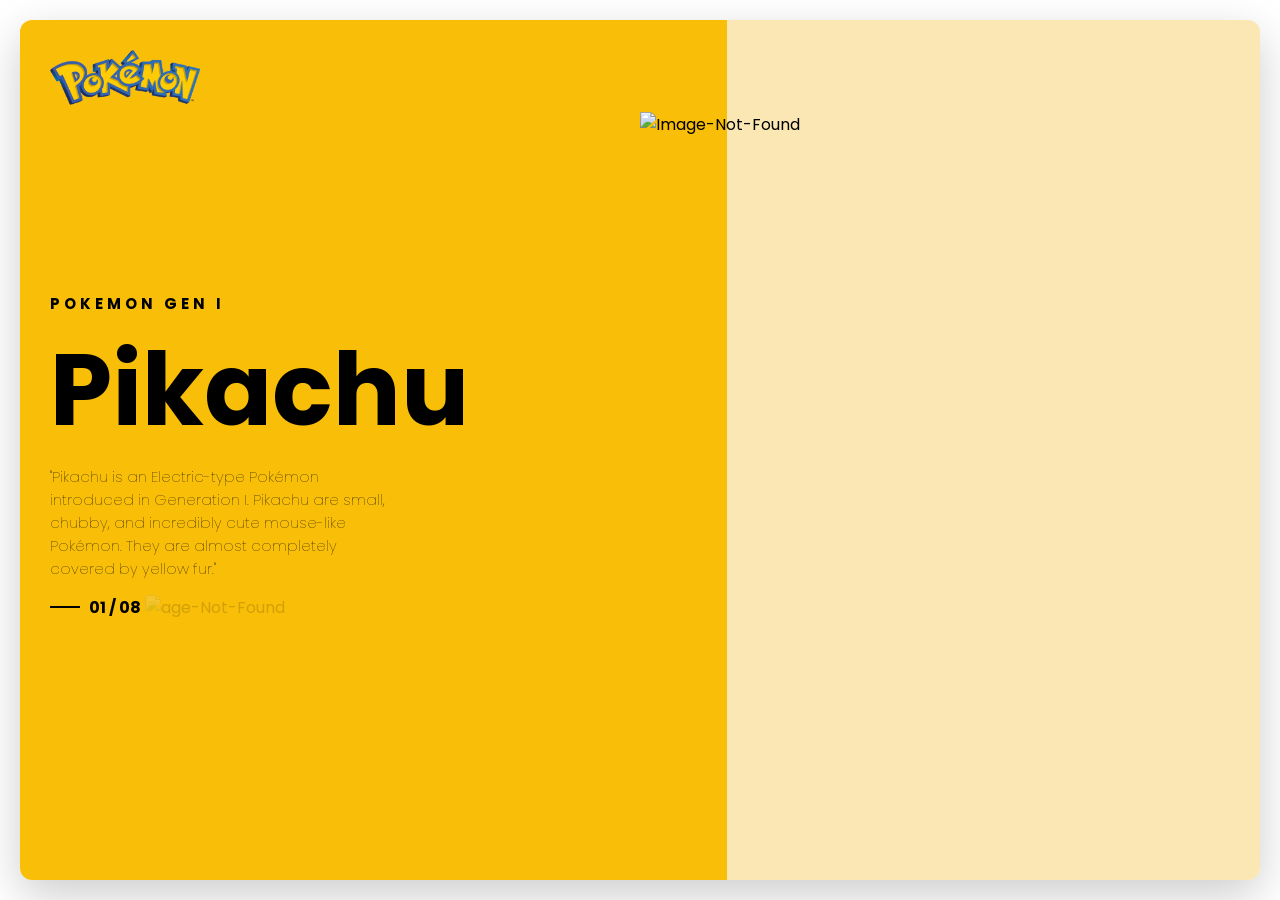
==== index.html @ 356c66e2 "rename html and css" ====
<!DOCTYPE html>
<html lang="en">
<head>
    <meta charset="UTF-8">
    <meta name="viewport" content="width=device-width, initial-scale=1.0">
    <title>Document</title>
    <link rel="stylesheet" href="style.css">
    <link rel="stylesheet" href="https://cdnjs.cloudflare.com/ajax/libs/font-awesome/6.7.2/css/all.min.css">
    <link href='https://fonts.googleapis.com/css?family=Poppins' rel='stylesheet'>
</head>
<body>
    <div id="MainBox">
        <header>
            <img src="./pngegg.png" alt="Image-Not-Found">
            <i class="fa-solid fa-bars"></i>
        </header>

        <main>
            <div id="MainDivFirst">
                <h3>POKEMON GEN I</h3>

                <h1>Pikachu</h1>
                <p class="SecPara">"Pikachu is an Electric-type Pokémon introduced in Generation I. Pikachu are small, chubby, and incredibly cute mouse-like Pokémon. They are almost completely covered by yellow fur."</p>

                <hr>
                <span>01 / 08</span>

                <img src="https://assets.streamlinehq.com/image/private/w_300,h_300,ar_1/f_auto/v1/icons/vector-icons-7/pokeball-xeg9gc4xzwluseur3c3mm.png/pokeball-qdt0o2i0d34nyhk4opt88.png?_a=DATAiZkSZAA0" alt="age-Not-Found">
            </div>

            <div id="MainDivSec">
                <img src="https://cdn.discordapp.com/attachments/1484217795024650410/1534256622518534435/Pikachu.png?ex=6a737753&is=6a7225d3&hm=547921c514715260e6f3119622b90fd156f6e6b183cd4a0493d03541012a46b6" alt="Image-Not-Found">
            </div>

            <section>
                <div class="topDiv"></div>
                <div></div>
                <div></div>
                <div></div>
                <div></div>
            </section>
        </main>

    </div>
</body>
</html>
---- style.css ----
* {
    margin: 0%;
    padding: 0%;
    box-sizing: border-box;
}

html,body {
    height: 100%;
    width: 100%;
}

body {
    padding: 20px;
    font-family: "Poppins", sans-serif;
}

#MainBox {
    background: linear-gradient(
        90deg,
        #F9BE08 0% 57%,
        #FAE7B4 57% 100%
    );
    border-radius: 12px;
    padding: 30px 30px;
    height: 100%;
    position: relative;
    box-shadow: 0 15px 45px rgba(0, 0, 0, 0.20);
    overflow: hidden;
}

#MainBox header img {
    width: 150px;
}

#MainBox header i {
    position: relative;
    transform: translate(0px,-35px);
    left: 1200px;
    font-size: 30px;
    cursor: pointer;
}

#MainBox main {
    width: 350px;
    position: relative;
    top: 180px;
}

#MainBox main #MainDivFirst img {
    opacity: 0.15;
}

#MainBox h3 {
    letter-spacing: 4px;
    font-size: 15px;
}

#MainBox main h1 {
    font-size: 100px;
}

#MainBox main p {
    font-size: 15px;
    font-weight: lighter;
    margin-bottom: 15px;
}

#MainBox main #MainDivSec img{
    position: absolute;
    top: -180px;
    left: 590px;
    width: 550px;
    height: 550px;
}

#MainBox main #MainDivFirst hr{
    width: 30px;
    border: 1.6px solid black;
    display: inline-block;
    margin-bottom: 5px;
    margin-right: 5px;
}

#MainBox main #MainDivFirst span {
    font-weight: bold;
}

#MainBox main section div{
    height: 10px;
    background-color: #F4B600;
    width: 10px;
    margin-bottom: 15px;
    border-radius: 50%;
    position: relative;
    left: 1370px;
    bottom: 550px;
}   

#MainBox main section .topDiv {
    background-color: black;
}
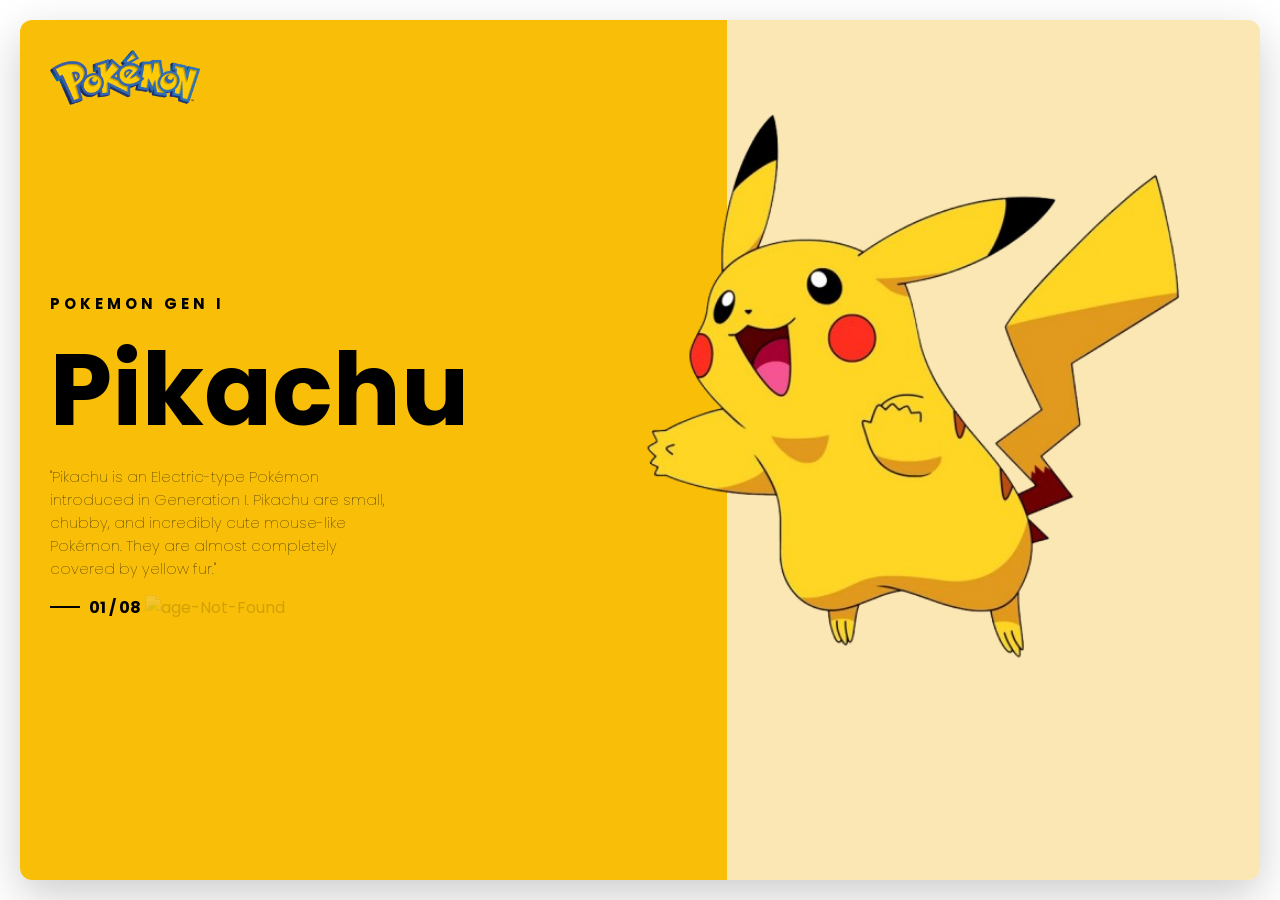
==== commit 2bea74a4: "pikachu img problem fix" ====
--- a/index.html
+++ b/index.html
@@ -29,7 +29,7 @@
             </div>
 
             <div id="MainDivSec">
-                <img src="https://cdn.discordapp.com/attachments/1484217795024650410/1534256622518534435/Pikachu.png?ex=6a737753&is=6a7225d3&hm=547921c514715260e6f3119622b90fd156f6e6b183cd4a0493d03541012a46b6" alt="Image-Not-Found">
+                <img src="./Pikachu.png" alt="Image-Not-Found">
             </div>
 
             <section>
